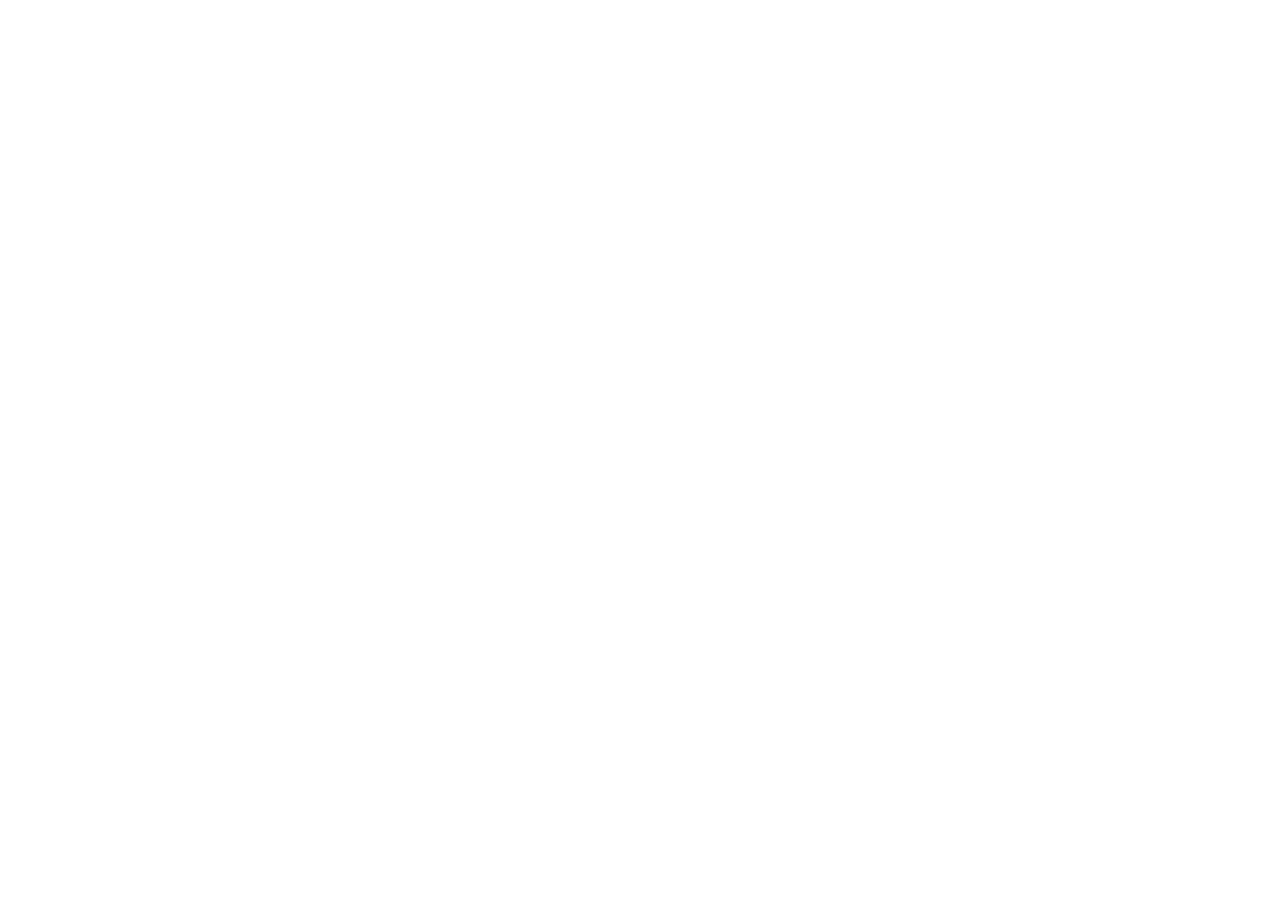
==== g-menu/client/html/Dokumente/index.html @ b062cd70 "Add files via upload" ====
<!DOCTYPE html>
<html lang="en">
<head>
  <meta charset="UTF-8">
  <meta name="viewport" content="width=device-width, initial-scale=1.0">
  <link rel="stylesheet" href="style.css">
  <title>Dokumente</title>
</head>
<body>
  <div id="sub-ring" class="ring-menu">
    <!-- Interaktion specific menu items here -->
  </div>
  <script src="script.js"></script>
</body>
</html>
---- g-menu/client/html/Dokumente/style.css ----
/* Styles for the Interaktion ring menu */
.ring-menu {
    display: flex;
    justify-content: center;
    align-items: center;
    width: 100%;
    height: 100%;
    background-color: rgba(0, 0, 0, 0.5);
  }
  
  .ring-menu div {
    background-color: #fff;
    border-radius: 50%;
    padding: 20px;
    margin: 10px;
    box-shadow: 0 0 10px rgba(0, 0, 0, 0.5);
  }
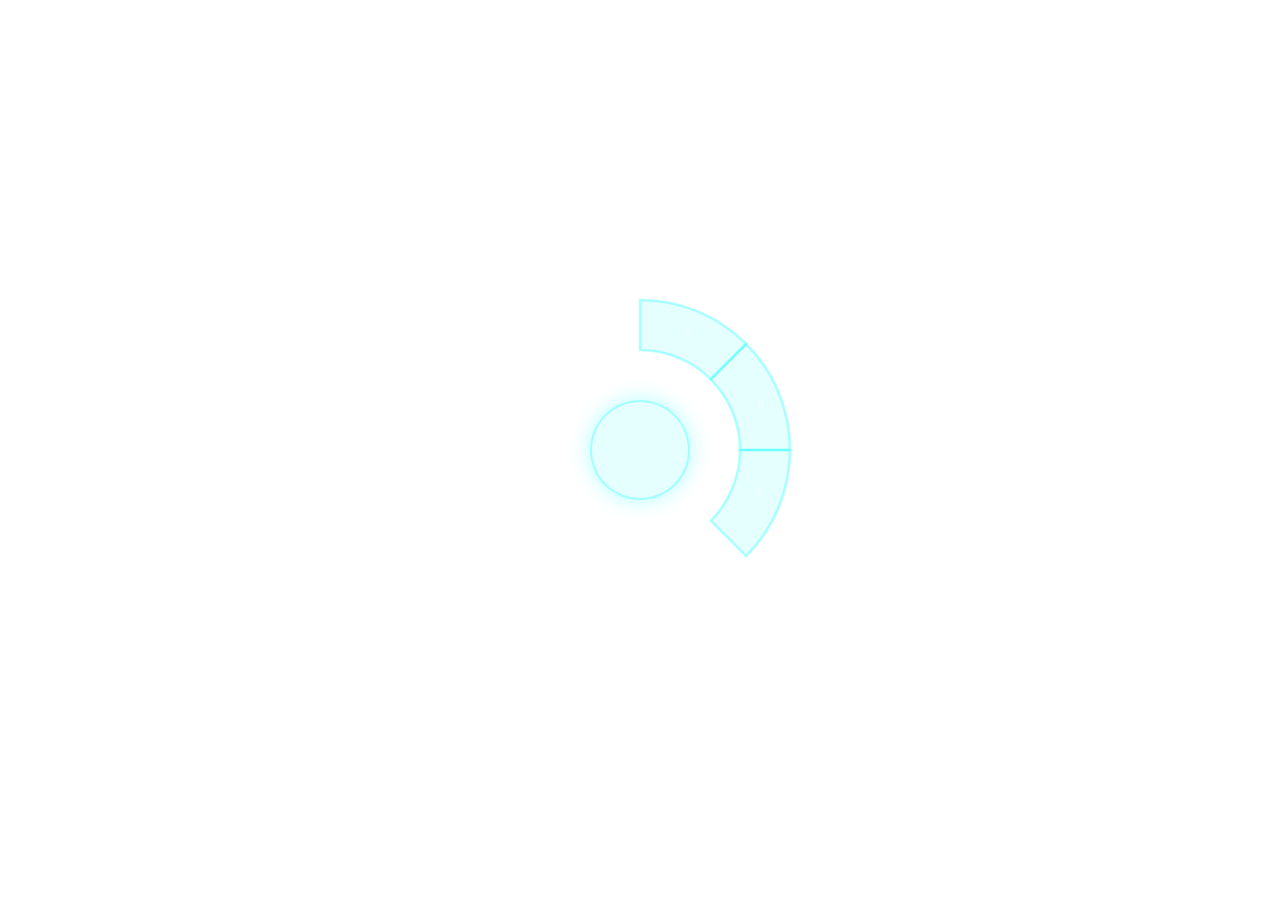
==== commit 68490a98: "Add files via upload" ====
--- a/g-menu/client/html/Dokumente/index.html
+++ b/g-menu/client/html/Dokumente/index.html
@@ -3,13 +3,37 @@
 <head>
   <meta charset="UTF-8">
   <meta name="viewport" content="width=device-width, initial-scale=1.0">
+  <link rel="stylesheet" href="../ring1/style.css">
   <link rel="stylesheet" href="style.css">
-  <title>Dokumente</title>
 </head>
 <body>
-  <div id="sub-ring" class="ring-menu">
-    <!-- Interaktion specific menu items here -->
+  <div id="ring-menu-container">
+    <div class="center-button" onclick="alt.emit('goBack')">
+      <i class="fa-solid fa-arrow-left"></i>
+    </div>
+
+    <svg class="sub-ring" viewBox="0 0 620 620">
+      <!-- Reisepass -->
+      <g onclick="showDocument('passport')">
+        <path d="M310 10 A300 300 0 0 1 522.13 97.87 L451.42 168.58 A200 200 0 0 0 310 110z"/>
+        <text x="400" y="78">&#xf072;</text>
+      </g>
+
+      <!-- Ausweis -->
+      <g onclick="showDocument('id')">
+        <path d="M522.13 97.87 A300 300 0 0 1 610 310 L510 310 A200 200 0 0 0 451.42 168.58z"/>
+        <text x="545" y="220">&#xf2c2;</text>
+      </g>
+
+      <!-- Lizenzen -->
+      <g onclick="showDocument('licenses')">
+        <path d="M610 310 A300 300 0 0 1 522.13 522.13 L451.42 451.42 A200 200 0 0 0 510 310z"/>
+        <text x="540" y="400">&#xf559;</text>
+      </g>
+    </svg>
   </div>
+
+  <script src="../ring1/script.js"></script>
   <script src="script.js"></script>
 </body>
 </html>--- a/g-menu/client/html/ring1/style.css
+++ b/g-menu/client/html/ring1/style.css
@@ -0,0 +1,183 @@
+* {
+  margin: 0;
+  padding: 0;
+  box-sizing: border-box;
+  font-family: "Poppins", sans-serif;
+}
+
+body {
+  min-height: 100vh;
+  display: flex;
+  justify-content: center;
+  align-items: center;
+  /* background: linear-gradient(135deg, #1e1e2f, #2a2a40); */
+  color: white;
+  overflow: hidden;
+}
+
+#ring-menu-container {
+  position: relative;
+  width: 620px;
+  height: 620px;
+}
+
+.center-button {
+  position: absolute;
+  top: 50%;
+  left: 50%;
+  transform: translate(-50%, -50%);
+  width: 100px;
+  height: 100px;
+  background: rgba(0, 255, 255, 0.1);
+  border: 2px solid rgba(0, 255, 255, 0.3);
+  border-radius: 50%;
+  display: flex;
+  justify-content: center;
+  align-items: center;
+  color: #00ffff;
+  font-size: 40px;
+  cursor: pointer;
+  transition: all 0.3s ease;
+  box-shadow: 0 0 20px rgba(0, 255, 255, 0.3);
+}
+
+.center-button:hover {
+  background: rgba(0, 255, 255, 0.2);
+  box-shadow: 0 0 40px rgba(0, 255, 255, 0.8);
+  transform: scale(1.1);
+}
+
+#thick-ring {
+  position: absolute;
+  top: 50%;
+  left: 50%;
+  transform: translate(-50%, -50%);
+  opacity: 0;
+  visibility: hidden;
+  transition: opacity 0.5s ease-in-out, visibility 0.5s ease-in-out;
+}
+
+#thick-ring.hidden {
+  opacity: 0;
+  visibility: hidden;
+}
+
+#thick-ring.active {
+  opacity: 1;
+  visibility: visible;
+}
+
+svg {
+  transform: rotate(0deg);
+}
+
+svg > text {
+  font-weight: 700;
+  font-size: 1.5em;
+  stroke: black;
+}
+
+svg text,
+svg g text {
+  transform: rotate(0deg);
+}
+
+#thick-ring g {
+  cursor: pointer;
+  user-select: none;
+}
+
+#thick-ring text {
+  pointer-events: none;
+  font-weight: 700;
+  font-size: 1.5em;
+  stroke: black;
+}
+
+g path {
+  stroke: rgba(0, 255, 255, 0.3);
+  stroke-width: 5px;
+  fill: rgba(0, 255, 255, 0.1);
+  transition: all 0.3s ease;
+}
+
+g:hover path {
+  fill: rgba(0, 255, 255, 0.3);
+  stroke: rgba(0, 255, 255, 0.6);
+}
+
+g text {
+  fill: white !important;
+  transition: none !important;
+}
+
+.section {
+  position: absolute;
+  top: 50%;
+  left: 50%;
+  transform: translate(-50%, -50%);
+  width: 600px;
+  height: auto;
+  background: rgba(0, 255, 255, 0.1);
+  border-radius: 20px;
+  box-shadow: 0 0 40px rgba(0, 255, 255, 0.5);
+  backdrop-filter: blur(10px);
+  padding: 40px;
+  display: none;
+  flex-direction: column;
+  gap: 20px;
+}
+
+.back-btn {
+  background: rgba(0, 255, 255, 0.1);
+  border: 2px solid rgba(0, 255, 255, 0.3);
+  border-radius: 50%;
+  width: 60px;
+  height: 60px;
+  display: flex;
+  justify-content: center;
+  align-items: center;
+  color: #00ffff;
+  font-size: 24px;
+  cursor: pointer;
+  transition: all 0.3s ease;
+  align-self: flex-start;
+}
+
+.back-btn:hover {
+  background: rgba(0, 255, 255, 0.2);
+  box-shadow: 0 0 20px rgba(0, 255, 255, 0.8);
+  transform: scale(1.1);
+}
+
+.grid-container {
+  display: grid;
+  grid-template-columns: repeat(3, 1fr);
+  gap: 20px;
+}
+
+.function-btn {
+  background: rgba(0, 255, 255, 0.1);
+  border: 1px solid rgba(0, 255, 255, 0.3);
+  border-radius: 10px;
+  padding: 10px;
+  display: flex;
+  flex-direction: column;
+  justify-content: center;
+  align-items: center;
+  color: #00ffff;
+  font-size: 16px;
+  cursor: pointer;
+  transition: all 0.3s ease;
+}
+
+.function-btn:hover {
+  background: rgba(0, 255, 255, 0.2);
+  box-shadow: 0 0 10px rgba(0, 255, 255, 0.8);
+  transform: scale(1.1);
+}
+
+.icon {
+  font-family: "Font Awesome 6 Free";
+  font-weight: 900;
+}--- a/g-menu/client/html/Dokumente/style.css
+++ b/g-menu/client/html/Dokumente/style.css
@@ -1,17 +1,12 @@
-/* Styles for the Interaktion ring menu */
-.ring-menu {
-    display: flex;
-    justify-content: center;
-    align-items: center;
-    width: 100%;
-    height: 100%;
-    background-color: rgba(0, 0, 0, 0.5);
-  }
-  
-  .ring-menu div {
-    background-color: #fff;
-    border-radius: 50%;
-    padding: 20px;
-    margin: 10px;
-    box-shadow: 0 0 10px rgba(0, 0, 0, 0.5);
-  }+.sub-ring {
+  position: absolute;
+  top: 50%;
+  left: 50%;
+  transform: translate(-50%, -50%);
+  opacity: 1;
+  transition: opacity 0.3s;
+}
+
+.center-button i {
+  font-size: 1.2em;
+}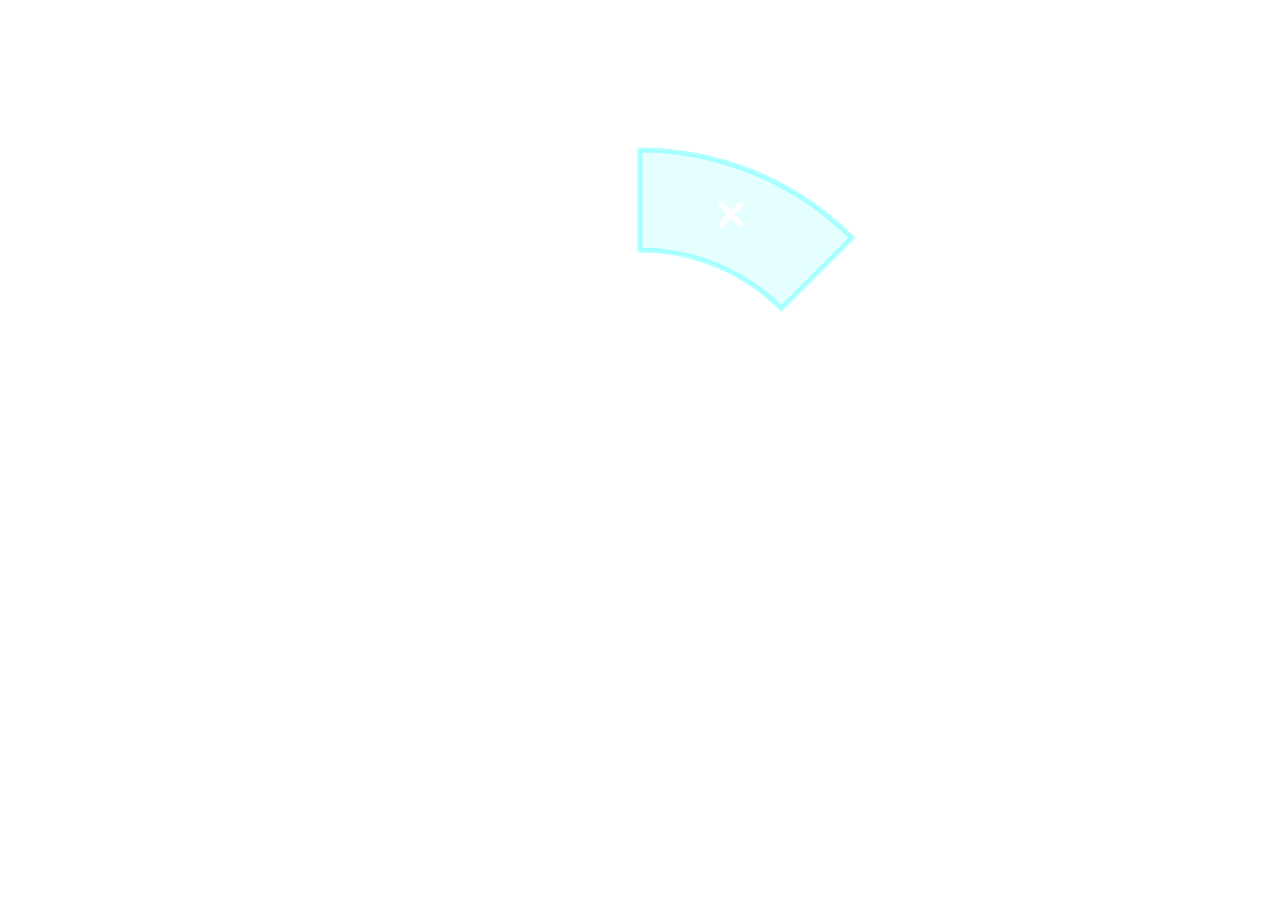
==== commit 425a1480: "Add files via upload" ====
--- a/g-menu/client/html/Dokumente/index.html
+++ b/g-menu/client/html/Dokumente/index.html
@@ -3,37 +3,21 @@
 <head>
   <meta charset="UTF-8">
   <meta name="viewport" content="width=device-width, initial-scale=1.0">
-  <link rel="stylesheet" href="../ring1/style.css">
-  <link rel="stylesheet" href="style.css">
+  <link rel="stylesheet" href="../style.css">
+  <link rel="stylesheet" href="https://cdnjs.cloudflare.com/ajax/libs/font-awesome/6.0.0/css/all.min.css">
 </head>
 <body>
   <div id="ring-menu-container">
-    <div class="center-button" onclick="alt.emit('goBack')">
-      <i class="fa-solid fa-arrow-left"></i>
-    </div>
-
-    <svg class="sub-ring" viewBox="0 0 620 620">
-      <!-- Reisepass -->
-      <g onclick="showDocument('passport')">
-        <path d="M310 10 A300 300 0 0 1 522.13 97.87 L451.42 168.58 A200 200 0 0 0 310 110z"/>
-        <text x="400" y="78">&#xf072;</text>
-      </g>
-
-      <!-- Ausweis -->
-      <g onclick="showDocument('id')">
-        <path d="M522.13 97.87 A300 300 0 0 1 610 310 L510 310 A200 200 0 0 0 451.42 168.58z"/>
-        <text x="545" y="220">&#xf2c2;</text>
-      </g>
-
-      <!-- Lizenzen -->
-      <g onclick="showDocument('licenses')">
-        <path d="M610 310 A300 300 0 0 1 522.13 522.13 L451.42 451.42 A200 200 0 0 0 510 310z"/>
-        <text x="540" y="400">&#xf559;</text>
-      </g>
-    </svg>
+      <!-- Hier das neue Dokumentenmenü -->
+      <svg id="document-ring" class="ring-menu" width="620px" height="620px" viewBox="0 0 620 620">
+          <!-- Eigenen Dokumenten-Inhalt hinzufügen -->
+          <g onclick="goBack()" onmouseover="hoverSegment(this)" onmouseout="unhoverSegment(this)">
+              <path d="M 310 10 A 300 300 0 0 1 522.1320343559643 97.8679656440357 L 451.4213562373095 168.57864376269052 A 200 200 0 0 0 310 110 z" fill="rgba(0, 255, 255, 0.1)"/>
+              <text x="400" y="78" font-size="40" fill="white" text-anchor="middle" dominant-baseline="middle" class="icon">&#xf00d;</text>
+          </g>
+          <!-- Weitere Segmente hier hinzufügen -->
+      </svg>
   </div>
-
-  <script src="../ring1/script.js"></script>
-  <script src="script.js"></script>
+  <script src="../script.js"></script>
 </body>
 </html>--- a/g-menu/client/html/style.css
+++ b/g-menu/client/html/style.css
@@ -0,0 +1,184 @@
+* {
+  margin: 0;
+  padding: 0;
+  box-sizing: border-box;
+  font-family: "Poppins", sans-serif;
+}
+
+body {
+  min-height: 100vh;
+  display: flex;
+  justify-content: center;
+  align-items: center;
+  /* background: linear-gradient(135deg, #1e1e2f, #2a2a40); */
+  color: white;
+  overflow: hidden;
+}
+
+#ring-menu-container {
+  position: relative;
+  width: 620px;
+  height: 620px;
+}
+
+.center-button {
+  position: absolute;
+  top: 50%;
+  left: 50%;
+  transform: translate(-50%, -50%);
+  width: 100px;
+  height: 100px;
+  background: rgba(0, 255, 255, 0.1);
+  border: 2px solid rgba(0, 255, 255, 0.3);
+  border-radius: 50%;
+  display: flex;
+  justify-content: center;
+  align-items: center;
+  color: #00ffff;
+  font-size: 40px;
+  cursor: pointer;
+  transition: all 0.3s ease;
+  box-shadow: 0 0 20px rgba(0, 255, 255, 0.3);
+}
+
+.center-button:hover {
+  background: rgba(0, 255, 255, 0.2);
+  box-shadow: 0 0 40px rgba(0, 255, 255, 0.8);
+  transform: scale(1.1);
+}
+
+#thick-ring {
+  position: absolute;
+  top: 50%;
+  left: 50%;
+  transform: translate(-50%, -50%);
+  opacity: 0;
+  visibility: hidden;
+  transition: opacity 0.5s ease-in-out, visibility 0.5s ease-in-out;
+}
+
+#thick-ring.hidden {
+  opacity: 0;
+  visibility: hidden;
+}
+
+#thick-ring.active {
+  opacity: 1;
+  visibility: visible;
+}
+
+svg {
+  transform: rotate(0deg); /* Keine Rotation mehr */
+}
+
+svg > text {
+  font-weight: 700;
+  font-size: 1.5em;
+  stroke: black;
+}
+
+svg text,
+svg g text {
+  transform: rotate(0deg); /* Keine Rotation mehr */
+}
+
+#thick-ring g {
+  cursor: pointer;
+  user-select: none;
+}
+
+#thick-ring text {
+  pointer-events: none;
+  font-weight: 700;
+  font-size: 1.5em;
+  stroke: black;
+}
+
+g path {
+  stroke: rgba(0, 255, 255, 0.3);
+  stroke-width: 5px;
+  fill: rgba(0, 255, 255, 0.1);
+  transition: all 0.3s ease;
+}
+
+g:hover path {
+  fill: rgba(0, 255, 255, 0.3);
+  stroke: rgba(0, 255, 255, 0.6);
+}
+
+/* Sicherstellen dass Text nicht verändert wird */
+g text {
+  fill: white !important;
+  transition: none !important;
+}
+
+.section {
+  position: absolute;
+  top: 50%;
+  left: 50%;
+  transform: translate(-50%, -50%);
+  width: 600px;
+  height: auto;
+  background: rgba(0, 255, 255, 0.1);
+  border-radius: 20px;
+  box-shadow: 0 0 40px rgba(0, 255, 255, 0.5);
+  backdrop-filter: blur(10px);
+  padding: 40px;
+  display: none;
+  flex-direction: column;
+  gap: 20px;
+}
+
+.back-btn {
+  background: rgba(0, 255, 255, 0.1);
+  border: 2px solid rgba(0, 255, 255, 0.3);
+  border-radius: 50%;
+  width: 60px;
+  height: 60px;
+  display: flex;
+  justify-content: center;
+  align-items: center;
+  color: #00ffff;
+  font-size: 24px;
+  cursor: pointer;
+  transition: all 0.3s ease;
+  align-self: flex-start;
+}
+
+.back-btn:hover {
+  background: rgba(0, 255, 255, 0.2);
+  box-shadow: 0 0 20px rgba(0, 255, 255, 0.8);
+  transform: scale(1.1);
+}
+
+.grid-container {
+  display: grid;
+  grid-template-columns: repeat(3, 1fr);
+  gap: 20px;
+}
+
+.function-btn {
+  background: rgba(0, 255, 255, 0.1);
+  border: 1px solid rgba(0, 255, 255, 0.3);
+  border-radius: 10px;
+  padding: 10px;
+  display: flex;
+  flex-direction: column;
+  justify-content: center;
+  align-items: center;
+  color: #00ffff;
+  font-size: 16px;
+  cursor: pointer;
+  transition: all 0.3s ease;
+}
+
+.function-btn:hover {
+  background: rgba(0, 255, 255, 0.2);
+  box-shadow: 0 0 10px rgba(0, 255, 255, 0.8);
+  transform: scale(1.1);
+}
+
+.icon {
+  font-family: "Font Awesome 6 Free";
+  font-weight: 900;
+}
